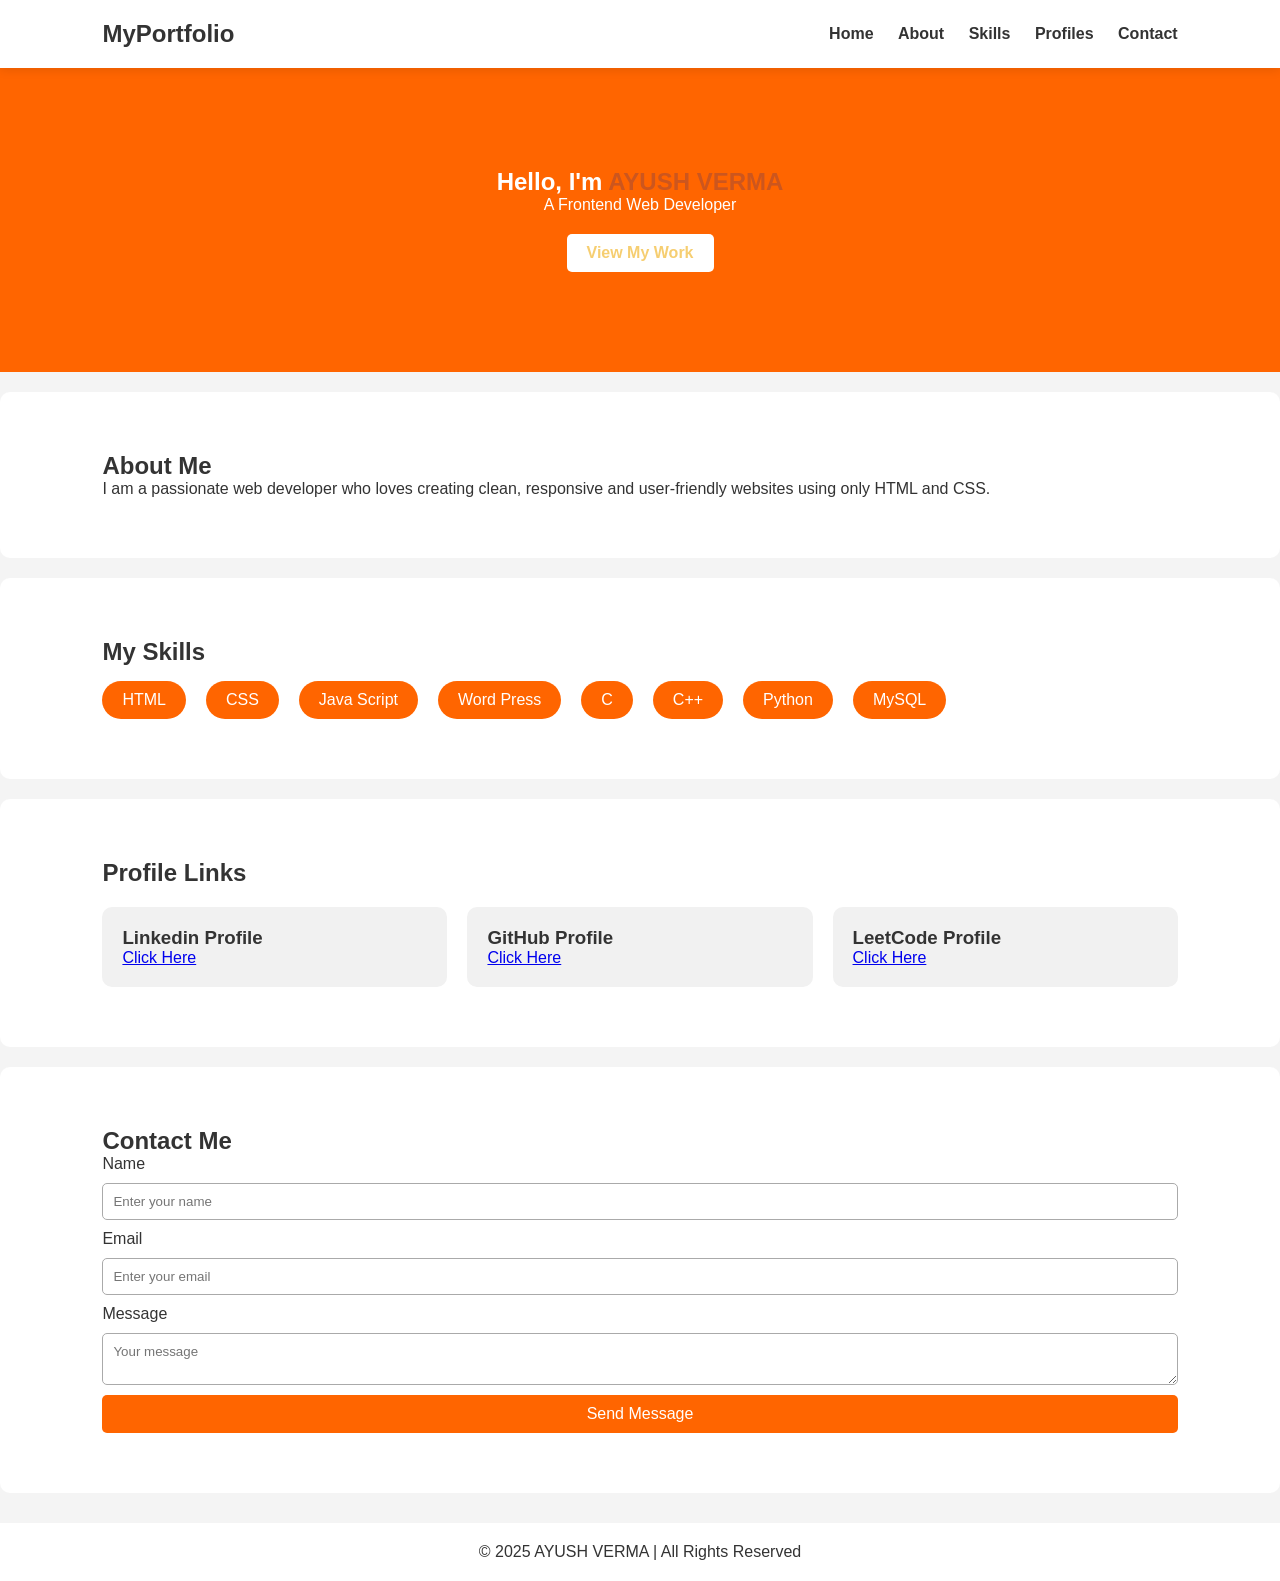
==== index.html @ ed6888e6 "Update and rename classproject.html to index.html" ====
<!DOCTYPE html>
<html lang="en">
<head>
    <meta charset="UTF-8">
    <meta name="viewport" content="width=device-width, initial-scale=1.0">
    <title>My Portfolio</title>
    <link rel="stylesheet" href="classcss.css">
    
</head>
<body>

    <!-- Header / Navigation -->
    <header>
        <h1 class="logo">MyPortfolio</h1>
        <nav>
            <a href="#home">Home</a>
            <a href="#about">About</a>
            <a href="#skills">Skills</a>
            <a href="#projects">Profiles</a>
            <a href="#contact">Contact</a>
        </nav>
    </header>

    <!-- Hero Section -->
    <section id="home" class="hero">
        <h2>Hello, I'm <span>AYUSH VERMA</span></h2>
        <p>A Frontend Web Developer</p>
        <a href="#projects" class="btn">View My Work</a>
        
        
    </section>

    <!-- About Section -->
    <section id="about" class="about">
        <h2>About Me</h2>
        <p>
            I am a passionate web developer who loves creating clean, responsive
            and user-friendly websites using only HTML and CSS.
        </p>
    </section>

    <!-- Skills -->
    <section id="skills" class="skills">
        <h2>My Skills</h2>
        <ul>
            <li>HTML</li>
            <li>CSS</li>
            <li>Java Script</li>
            <li>Word Press</li>
            <li>C</li>
            <li>C++</li>
            <li>Python</li>
            <li>MySQL</li>
        </ul>
    </section>

    <!-- Projects -->
    <section id="projects" class="projects">
        <h2>Profile Links</h2>

        <div class="project-container">

            <div class="project-card">
                <h3>Linkedin Profile</h3>
                <a href="https://www.linkedin.com/in/ayush-verma-16233b39a?utm_source=share_via&utm_content=profile&utm_medium=member_android">Click Here</a>
            </div>

            <div class="project-card">
                <h3>GitHub Profile</h3>
                <a href="https://github.com/ayushverma7774?tab=overview&from=2026-01-01&to=2026-01-31">Click Here</a>
            </div>

            <div class="project-card">
                <h3>LeetCode Profile</h3>
                <a href="https://leetcode.com/u/the_ayush_verma_077/">Click Here</a>
            </div>

        </div>
    </section>

    <!-- Contact -->
    <section id="contact" class="contact">
        <h2>Contact Me</h2>

        <form>
            <label>Name</label>
            <input type="text" placeholder="Enter your name">

            <label>Email</label>
            <input type="email" placeholder="Enter your email">

            <label>Message</label>
            <textarea placeholder="Your message"></textarea>

            <button type="submit">Send Message</button>
        </form>
    </section>

    <!-- Footer -->
    <footer>
        <p>© 2025 AYUSH VERMA | All Rights Reserved</p>
    </footer>

</body>
</html>
---- classcss.css ----
* {
    margin: 0;
    padding: 0;
    box-sizing: border-box;
    font-family: Arial, sans-serif;
}

body {
    background: #f4f4f4;
    color: #333;
}

/* Header */
header {
    display: flex;
    justify-content: space-between;
    align-items: center;
    padding: 20px 8%;
    background: #fff;
    box-shadow: 0 2px 10px rgba(0,0,0,0.1);
    position: sticky;
    top: 0;
}

header .logo {
    font-size: 24px;
    font-weight: bold;
}

nav a {
    margin-left: 20px;
    text-decoration: none;
    color: #333;
    font-weight: 600;
}
nav a:hover {
    color: black;
}

/* Hero Section */
.hero {
    text-align: center;
    padding: 100px 20px;
    background: #FF6500;
    color: #fff;
}
.hero span {
    color: #CC561E;
}
.hero .btn {
    display: inline-block;
    margin-top: 20px;
    padding: 10px 20px;
    background: #fff;
    color: #F6CE71;
    text-decoration: none;
    border-radius: 5px;
    font-weight: bold;
}
.hero .btn:hover {
    background: #F6CE71;
}

/* About */
.about, .skills, .projects, .contact {
    padding: 60px 8%;
    background: #fff;
    margin-top: 20px;
    border-radius: 10px;
}

/* Skills */
.skills ul {
    list-style: none;
    display: flex;
    gap: 20px;
    margin-top: 15px;
}
.skills li {
    background: #FF6500;
    color: #fff;
    padding: 10px 20px;
    border-radius: 20px;
}

/* Projects */
.project-container {
    display: grid;
    grid-template-columns: repeat(3, 1fr);
    gap: 20px;
    margin-top: 20px;
}
.project-card {
    background: #f1f1f1;
    padding: 20px;
    border-radius: 10px;
    transition: 0.3s;
}
.project-card:hover {
    background: #FF6500;
    color: #fff;
    transform: translateY(-10px);
}

/* Contact Form */
form {
    display: flex;
    flex-direction: column;
    gap: 10px;
}
input, textarea {
    padding: 10px;
    border: 1px solid #aaa;
    border-radius: 5px;
}
button {
    padding: 10px;
    border: none;
    background: #FF6500;
    color: #fff;
    border-radius: 5px;
    font-size: 16px;
    cursor: pointer;
}
button:hover {
    background: #FF6500;
}

/* Footer */
footer {
    text-align: center;
    padding: 20px;
    background: #fff;
    margin-top: 30px;
}
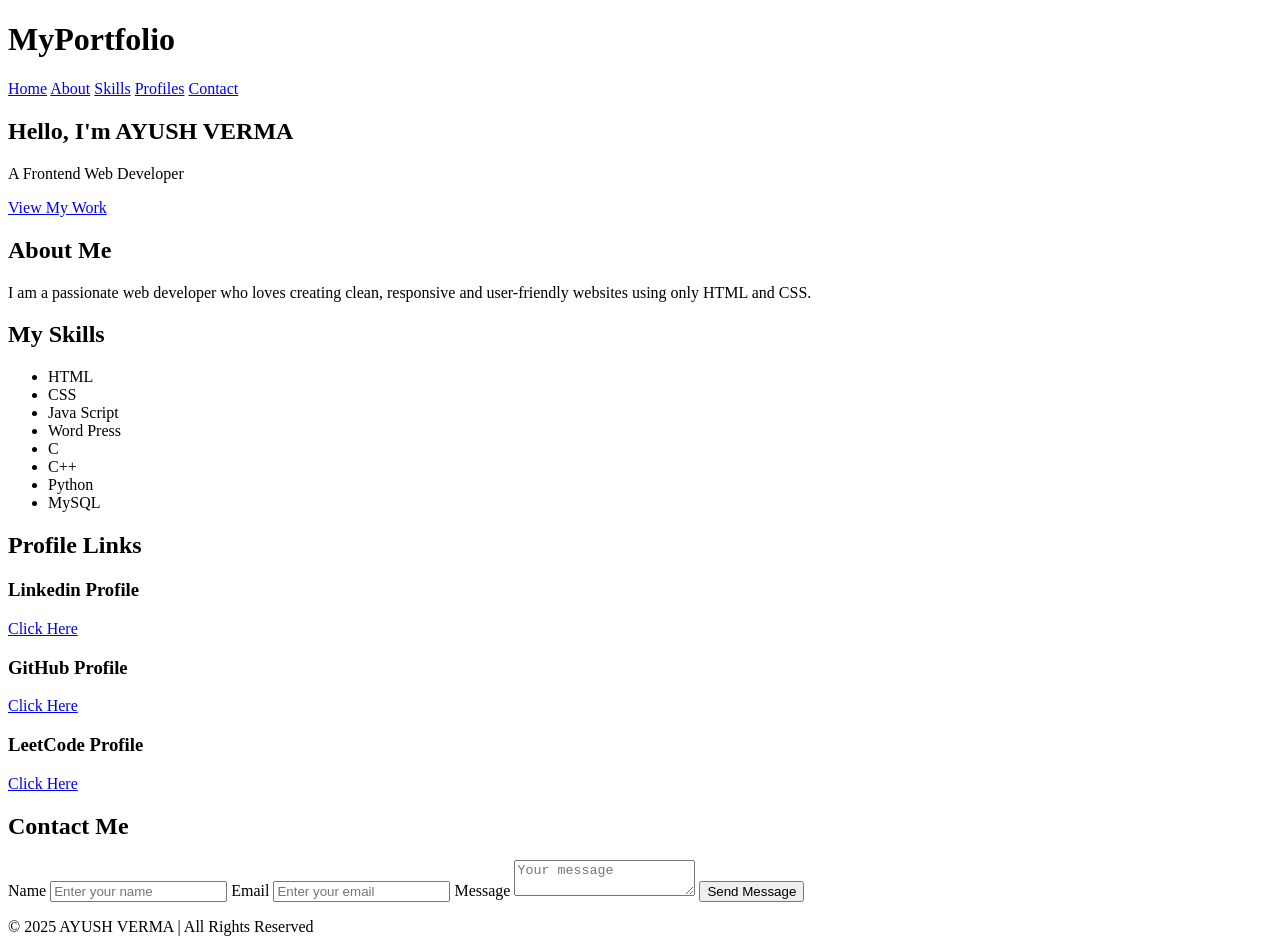
==== commit 270fdb59: "Fix HTML structure and update stylesheet link" ====
--- a/index.html
+++ b/index.html
@@ -4,7 +4,7 @@
     <meta charset="UTF-8">
     <meta name="viewport" content="width=device-width, initial-scale=1.0">
     <title>My Portfolio</title>
-    <link rel="stylesheet" href="classcss.css">
+    <link rel="stylesheet" href="css/style.css">
     
 </head>
 <body>
@@ -103,3 +103,6 @@
 
 </body>
 </html>
+
+
+
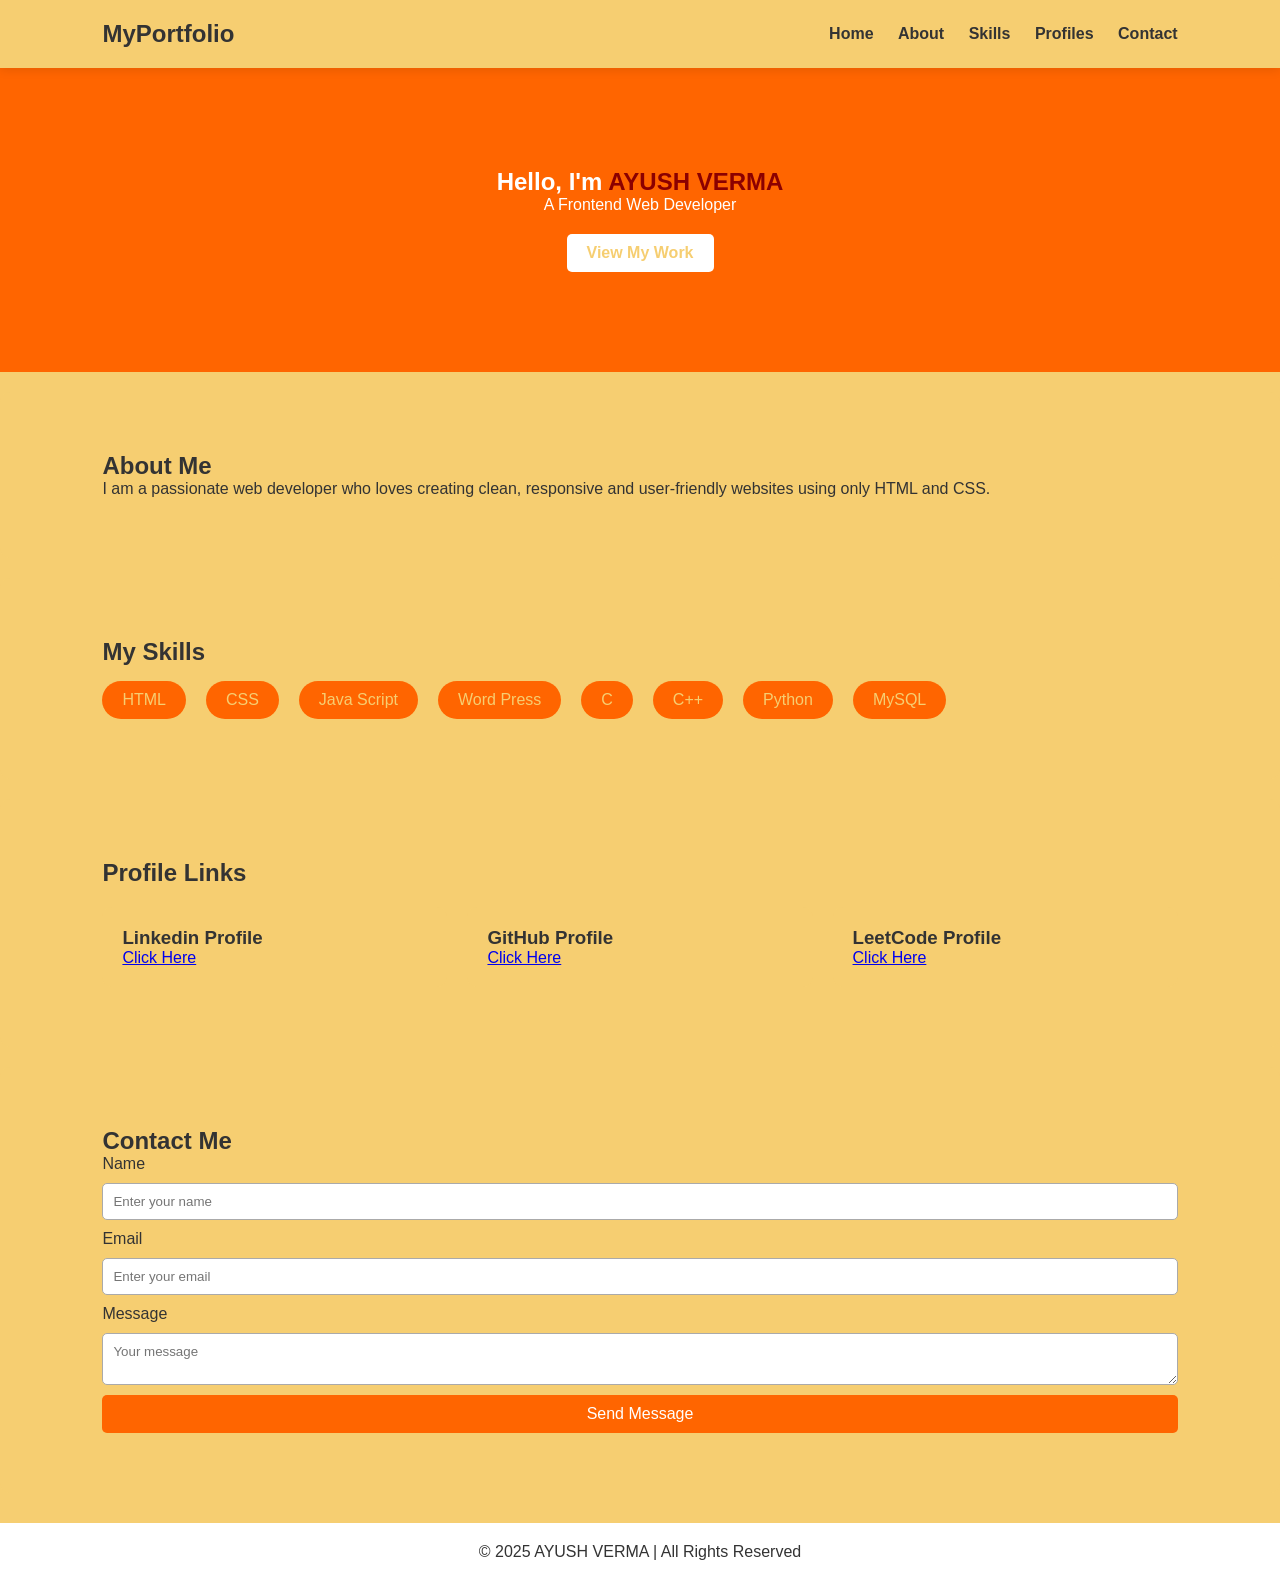
==== commit 01e517b9: "Fix HTML formatting and update stylesheet link" ====
--- a/index.html
+++ b/index.html
@@ -4,7 +4,7 @@
     <meta charset="UTF-8">
     <meta name="viewport" content="width=device-width, initial-scale=1.0">
     <title>My Portfolio</title>
-    <link rel="stylesheet" href="css/style.css">
+    <link rel="stylesheet" href="style.css">
     
 </head>
 <body>
@@ -106,3 +106,4 @@
 
 
 
+
--- a/style.css
+++ b/style.css
@@ -0,0 +1,136 @@
+* {
+    margin: 0;
+    padding: 0;
+    box-sizing: border-box;
+    font-family: Arial, sans-serif;
+}
+
+body {
+    background: #F6CE71;
+    color: #333;
+}
+
+/* Header */
+header {
+    display: flex;
+    justify-content: space-between;
+    align-items: center;
+    padding: 20px 8%;
+    background: #F6CE71;
+    box-shadow: 0 2px 10px rgba(0,0,0,0.1);
+    position: sticky;
+    top: 0;
+}
+
+header .logo {
+    font-size: 24px;
+    font-weight: bold;
+}
+
+nav a {
+    margin-left: 20px;
+    text-decoration: none;
+    color: #333;
+    font-weight: 600;
+}
+nav a:hover {
+    color: black;
+}
+
+/* Hero Section */
+.hero {
+    text-align: center;
+    padding: 100px 20px;
+    background: #FF6500;
+    color: #fff;
+}
+.hero span {
+    color: darkred;
+}
+.hero .btn {
+    display: inline-block;
+    margin-top: 20px;
+    padding: 10px 20px;
+    background: #fff;
+    color:#F6CE71;
+    text-decoration: none;
+    border-radius: 5px;
+    font-weight: bold;
+}
+.hero .btn:hover {
+    background: #F6CE71;
+}
+
+/* About */
+.about, .skills, .projects, .contact {
+    padding: 60px 8%;
+    background: #F6CE71;
+    margin-top: 20px;
+    border-radius: 10px;
+}
+
+/* Skills */
+.skills ul {
+    list-style: none;
+    display: flex;
+    gap: 20px;
+    margin-top: 15px;
+}
+.skills li {
+    background: #FF6500;
+    color: #F6CE71;
+    padding: 10px 20px;
+    border-radius: 20px;
+}
+
+/* Projects */
+.project-container {
+    display: grid;
+    grid-template-columns: repeat(3, 1fr);
+    gap: 20px;
+    margin-top: 20px;
+}
+.project-card {
+    background: #F6CE71;
+    padding: 20px;
+    border-radius: 10px;
+    transition: 0.3s;
+}
+.project-card:hover {
+    background: #FF6500;
+    color: #F6CE71;
+    transform: translateY(-10px);
+}
+
+/* Contact Form */
+form {
+    display: flex;
+    flex-direction: column;
+    gap: 10px;
+}
+input, textarea {
+    padding: 10px;
+    border: 1px solid #aaa;
+    border-radius: 5px;
+}
+button {
+    padding: 10px;
+    border: none;
+    background: #FF6500;
+    color: #fff;
+    border-radius: 5px;
+    font-size: 16px;
+    cursor: pointer;
+}
+button:hover {
+    background: #FF6500;
+}
+
+/* Footer */
+footer {
+    text-align: center;
+    padding: 20px;
+    background: #fff;
+    margin-top: 30px;
+}
+
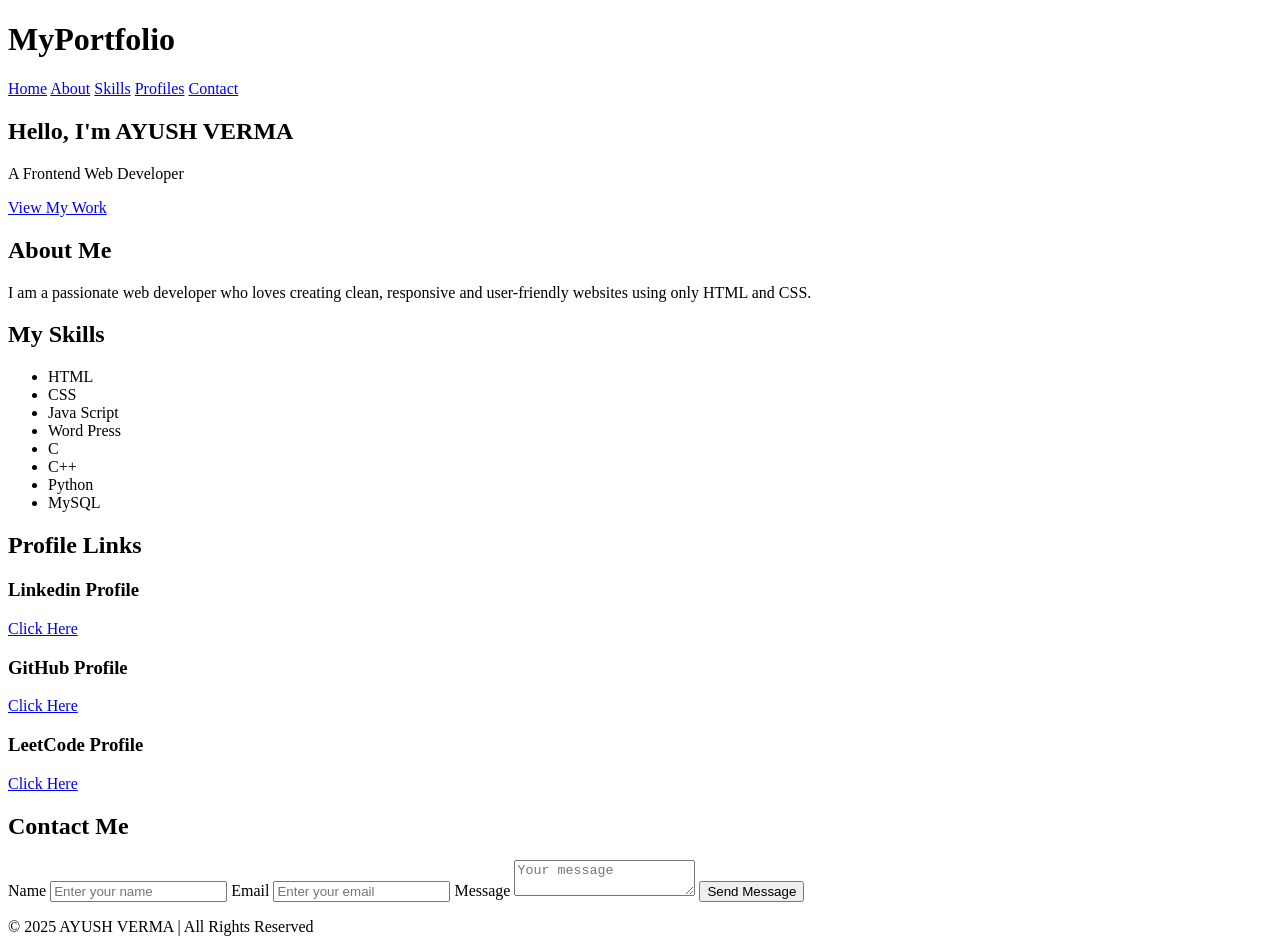
==== commit 997da286: "Update index.html" ====
--- a/index.html
+++ b/index.html
@@ -4,7 +4,7 @@
     <meta charset="UTF-8">
     <meta name="viewport" content="width=device-width, initial-scale=1.0">
     <title>My Portfolio</title>
-    <link rel="stylesheet" href="style.css">
+    <link rel="stylesheet" href="Portfolio/style.css">
     
 </head>
 <body>
@@ -107,3 +107,4 @@
 
 
 
+
